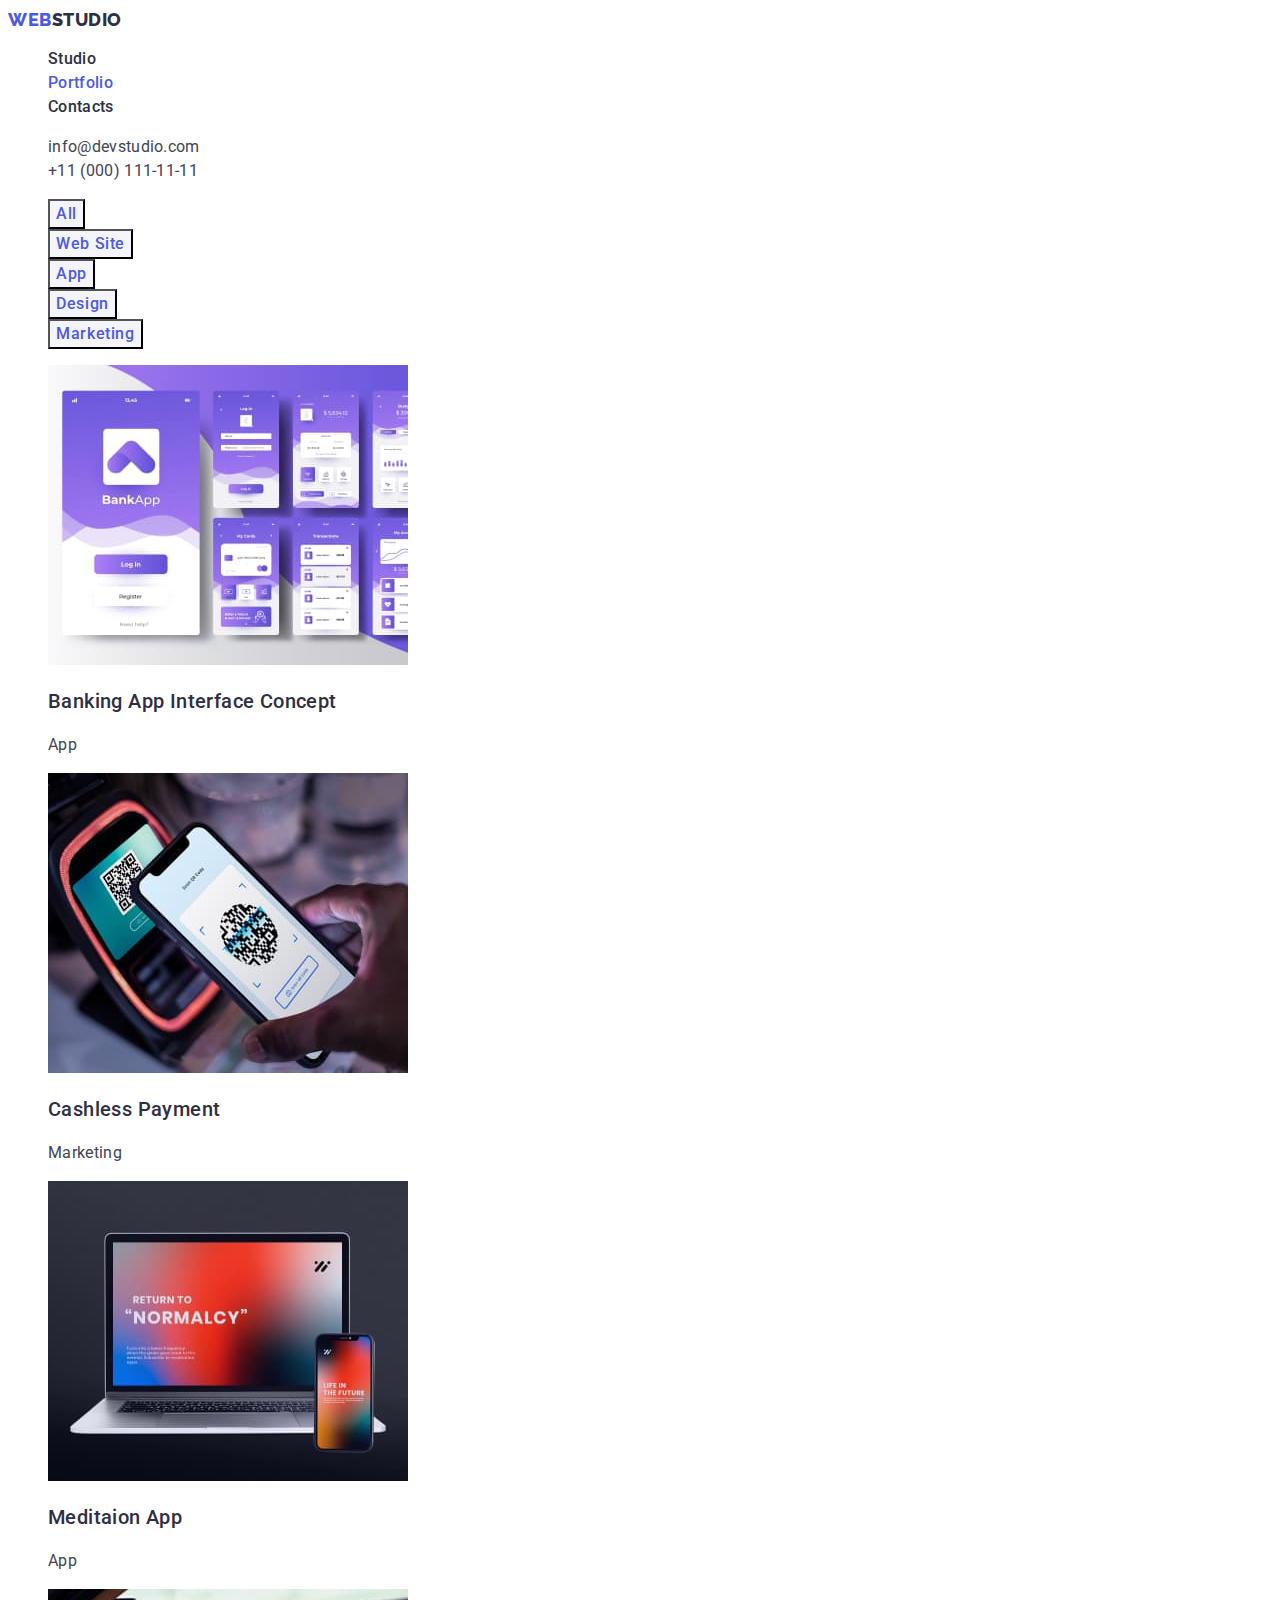
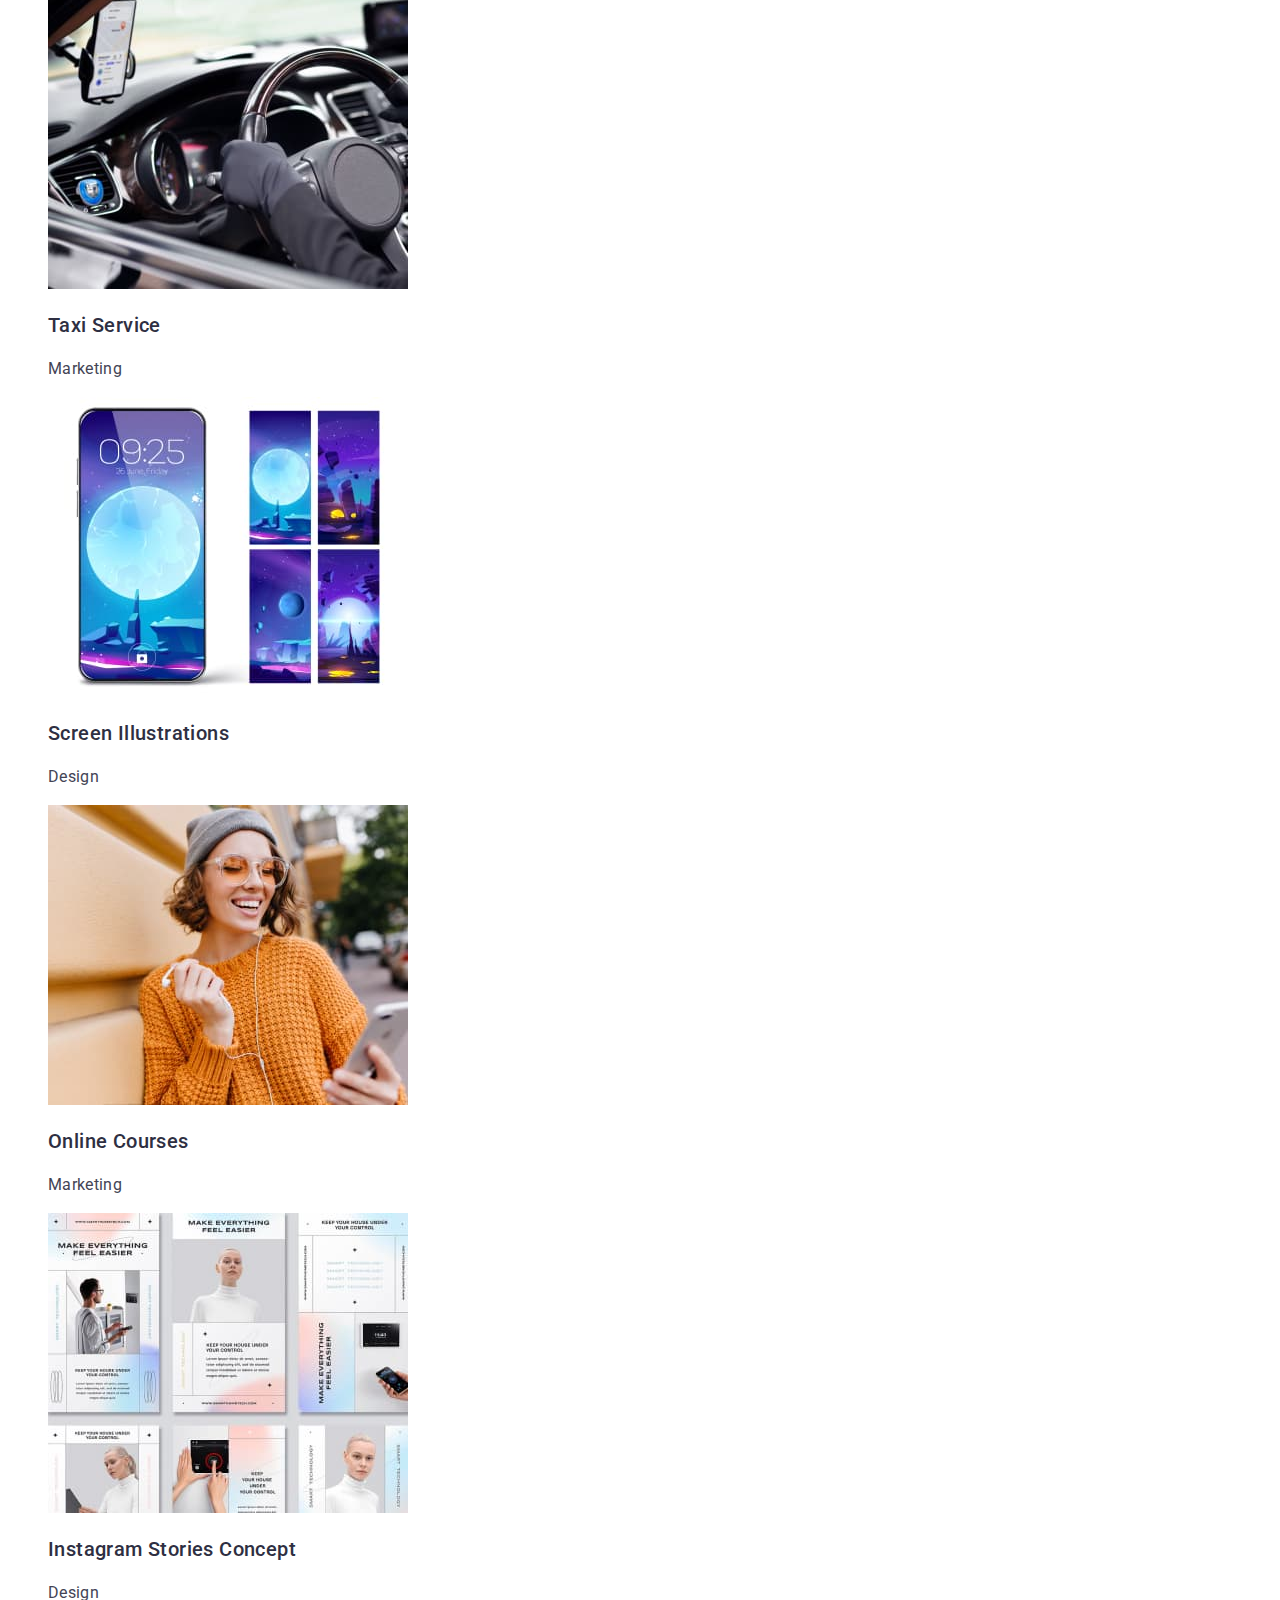
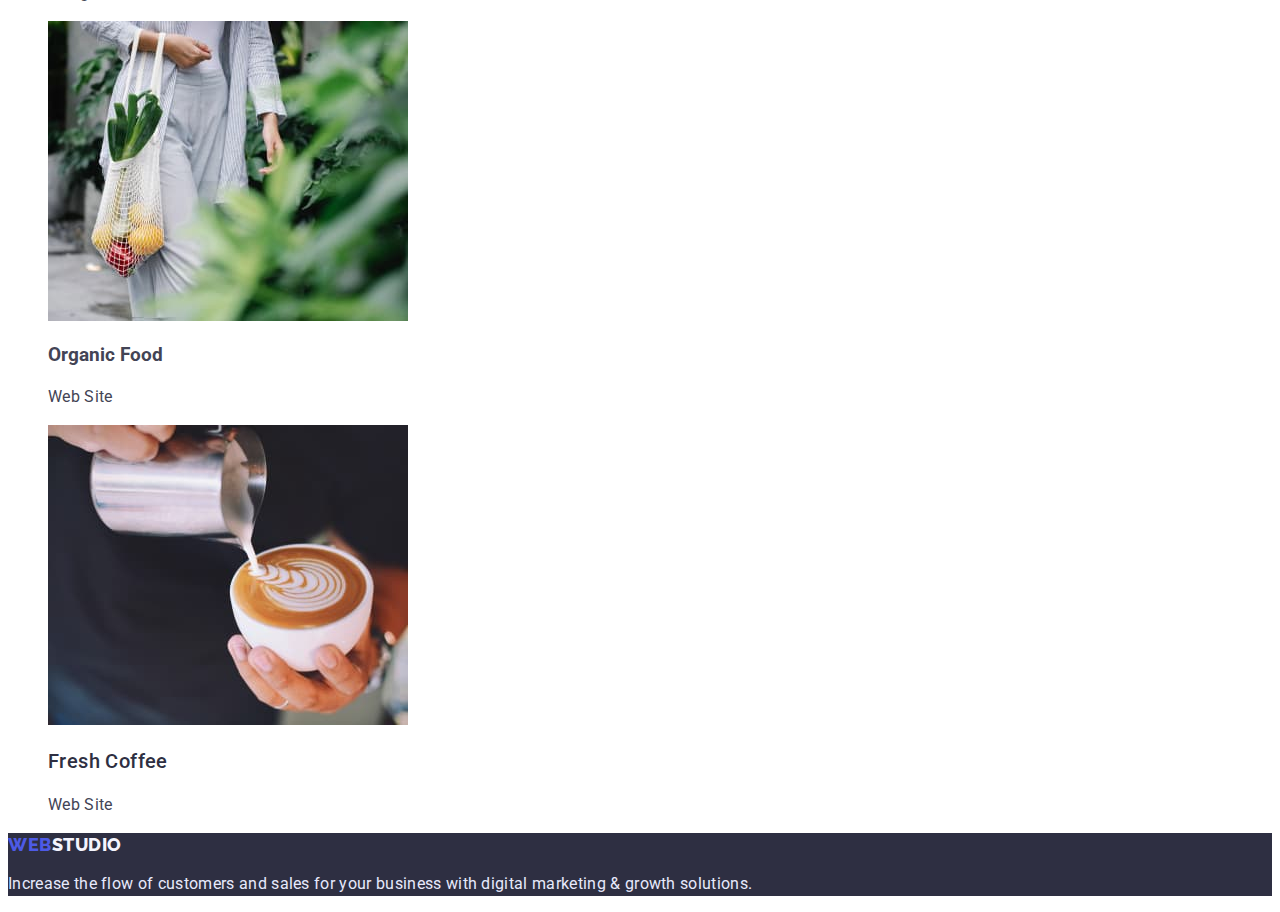
==== portfolio.html @ 2b56e554 "fix" ====
<!DOCTYPE html>
<html lang="en">
  <head>
    <meta charset="UTF-8" />
    <meta http-equiv="X-UA-Compatible" content="IE=edge" />
    <meta name="viewport" content="width=device-width, initial-scale=1.0" />
    <title>Портфоліо</title>
    <link rel="preconnect" href="https://fonts.googleapis.com" />
    <link rel="preconnect" href="https://fonts.gstatic.com" crossorigin />
    <link
      href="https://fonts.googleapis.com/css2?family=Raleway:wght@800&family=Roboto:wght@400;500;700;900&display=swap"
      rel="stylesheet"
    />
    <link rel="stylesheet" href="./css/style.css" />
  </head>
  <body>
    <header class="header">
      <nav>
        <a class="logo link" href="./index.html"
          >Web<span class="header-logo-span">studio</span></a
        >
        <ul class="menu list">
          <li><a class="menu-link link" href="./index.html">Studio</a></li>
          <li>
            <a class="menu-link link current" href="./portfolio.html"
              >Portfolio</a
            >
          </li>
          <li><a class="menu-link link" href="">Contacts</a></li>
        </ul>
      </nav>
      <address>
        <ul class="list">
          <li>
            <a
              class="contact-email-link link link"
              href="mailto:info@devstudio.com"
              >info@devstudio.com</a
            >
          </li>
          <li>
            <a
              class="contact-telephone-number link"
              href="tel:+11(000)111-11-11"
              >+11 (000) 111-11-11</a
            >
          </li>
        </ul>
      </address>
    </header>
    <main>
      <section>
        <h1 class="none">Portfolio</h1>
        <ul class="list">
          <li>
            <button class="filtr-btn" type="button">All</button>
          </li>
          <li>
            <button class="filtr-btn" type="button">Web Site</button>
          </li>
          <li>
            <button class="filtr-btn" type="button">App</button>
          </li>
          <li>
            <button class="filtr-btn" type="button">Design</button>
          </li>
          <li>
            <button class="filtr-btn" type="button">Marketing</button>
          </li>
        </ul>
        <ul class="list">
          <li>
            <img
              src="./images/imagesportfolio/bancking.jpg"
              alt="Banking App Interface Concept"
              width="360"
              height="300"
            />
            <h3 class="title-img">Banking App Interface Concept</h3>
            <p class="text-img">App</p>
          </li>
          <li>
            <img
              src="./images/imagesportfolio/payment.jpg"
              alt="Cashless Payment"
              width="360"
              height="300"
            />
            <h3 class="title-img">Cashless Payment</h3>
            <p class="text-img">Marketing</p>
          </li>
          <li>
            <img
              src="./images/imagesportfolio/meditation.jpg"
              alt="Meditaion App"
              width="360"
              height="300"
            />
            <h3 class="title-img">Meditaion App</h3>
            <p class="text-img">App</p>
          </li>
          <li>
            <img
              src="./images/imagesportfolio/taxi.jpg"
              alt="Taxi Service"
              width="360"
              height="300"
            />
            <h3 class="title-img">Taxi Service</h3>
            <p class="text-img">Marketing</p>
          </li>
          <li>
            <img
              src="./images/imagesportfolio/screen.jpg"
              alt="Screen Illustrations"
              width="360"
              height="300"
            />
            <h3 class="title-img">Screen Illustrations</h3>
            <p class="text-img">Design</p>
          </li>
          <li>
            <img
              src="./images/imagesportfolio/online.jpg"
              alt="Online Courses"
              width="360"
              height="300"
            />
            <h3 class="title-img">Online Courses</h3>
            <p class="text-img">Marketing</p>
          </li>
          <li>
            <img
              src="./images/imagesportfolio/instagramconcept.jpg"
              alt="Instagram Stories Concept"
              width="360"
              height="300"
            />
            <h3 class="title-img">Instagram Stories Concept</h3>
            <p class="text-img">Design</p>
          </li>
          <li>
            <img
              src="./images/imagesportfolio/organic.jpg"
              alt="Organic Food"
              width="360"
              height="300"
            />
            <h3>Organic Food</h3>
            <p class="text-img">Web Site</p>
          </li>
          <li>
            <img
              src="./images/imagesportfolio/fresh.jpg"
              alt="Fresh Coffee"
              width="360"
              height="300"
            />
            <h3 class="title-img">Fresh Coffee</h3>
            <p class="text-img">Web Site</p>
          </li>
        </ul>
      </section>
    </main>
    <footer class="footer-page">
      <a class="logo link" href="./index.html"
        >Web<span class="footer-span">studio</span></a
      >
      <p class="footer-text">
        Increase the flow of customers and sales for your business with digital
        marketing & growth solutions.
      </p>
    </footer>
  </body>
</html>
---- css/style.css ----
:root {
  /* font */
  --logo-font: "Raleway", sans-serif;
  --main-font: "Roboto", sans-serif;
  /* color */
  --iris-color: #4d5ae5;
  --dark-text-color: #2e2f42;
  --background-color: #f4f4fd;
  --body-text-color: #434455;
  --white-color: #ffffff;
  --accent-color: #e7e9fc;
  --btn-hover-color: #404bbf;
}
/* MAiN */
body {
  font-family: var(--main-font);
  color: var(--body-text-color);
}
.list {
  list-style: none;
}
.link {
  color: currentColor;
  text-decoration: none;
}
.none {
  display: none;
}
.logo {
  font-family: var(--logo-font);
  font-weight: 800;
  font-size: 18px;
  line-height: 1.3;
  letter-spacing: 0.03em;
  text-transform: uppercase;
  color: var(--iris-color);
}
.logo:focus {
  color: var(--iris-color);
}
.header-logo-span {
  font-family: var(--logo-font);
  font-weight: 800;
  font-size: 18px;
  line-height: 1.3;
  letter-spacing: 0.03em;
  text-transform: uppercase;
  color: var(--dark-text-color);
}
.menu-link {
  font-weight: 500;
  font-size: 16px;
  line-height: 1.5;
  letter-spacing: 0.02em;
  color: var(--dark-text-color);
}
.menu-link:focus,
.menu-link:hover {
  color: var(--iris-color);
}
.menu .menu-link.current {
  color: var(--iris-color);
}
.contact-email-link,
.contact-telephone-number {
  font-style: normal;
  font-size: 16px;
  line-height: 1.5;
  letter-spacing: 0.02em;
}
.contact-email-link:hover,
.contact-email-link:focus {
  color: var(--iris-color);
}
.contact-telephone-number:hover,
.contact-telephone-number:focus {
  color: var(--iris-color);
}
.hero-block {
  background-color: var(--dark-text-color);
}
.title-web-studio {
  font-weight: 700;
  font-size: 56px;
  line-height: 1.1;
  letter-spacing: 0.02em;
  color: var(--white-color);
}
.hero-btn {
  font-family: inherit;
  font-weight: 500;
  font-size: 16px;
  line-height: 1.5;
  letter-spacing: 0.04em;
  cursor: pointer;
  color: var(--white-color);
  background-color: var(--iris-color);
}
.hero-btn:hover,
.hero-btn:focus {
  background-color: var(--btn-hover-color);
}
.title-style {
  font-weight: 500;
  font-size: 20px;
  line-height: 1.2;
  letter-spacing: 0.02em;
  color: var(--dark-text-color);
}
.main-text {
  font-size: 16px;
  line-height: 1.5;
  letter-spacing: 0.02em;
}
.section-title {
  font-weight: 700;
  font-size: 36px;
  line-height: 1.1;
  letter-spacing: 0.02em;
  text-transform: capitalize;
  color: var(--dark-text-color);
}
.team-section {
  background-color: var(--background-color);
}
.footer-page {
  background-color: var(--dark-text-color);
}
.footer-span {
  font-family: var(--logo-font);
  font-weight: 800;
  font-size: 18px;
  line-height: 1.3;
  letter-spacing: 0.03em;
  text-transform: uppercase;
  color: var(--background-color);
}
.footer-text {
  font-size: 16px;
  line-height: 1.5;
  letter-spacing: 0.02em;
  color: var(--accent-color);
}
/* PORFOLIO */
.filtr-btn {
  font-family: inherit;
  font-weight: 500;
  font-size: 16px;
  line-height: 1.5;
  letter-spacing: 0.04em;
  cursor: pointer;
  color: var(--iris-color);
  background-color: var(--background-color);
}
.filtr-btn:hover,
.filtr-btn:focus {
  color: var(--white-color);
  background-color: var(--btn-hover-color);
}
.title-img {
  font-weight: 500;
  font-size: 20px;
  line-height: 1.2;
  letter-spacing: 0.02em;
  color: var(--dark-text-color);
}
.text-img {
  font-size: 16px;
  line-height: 1.5;
  letter-spacing: 0.02em;
}
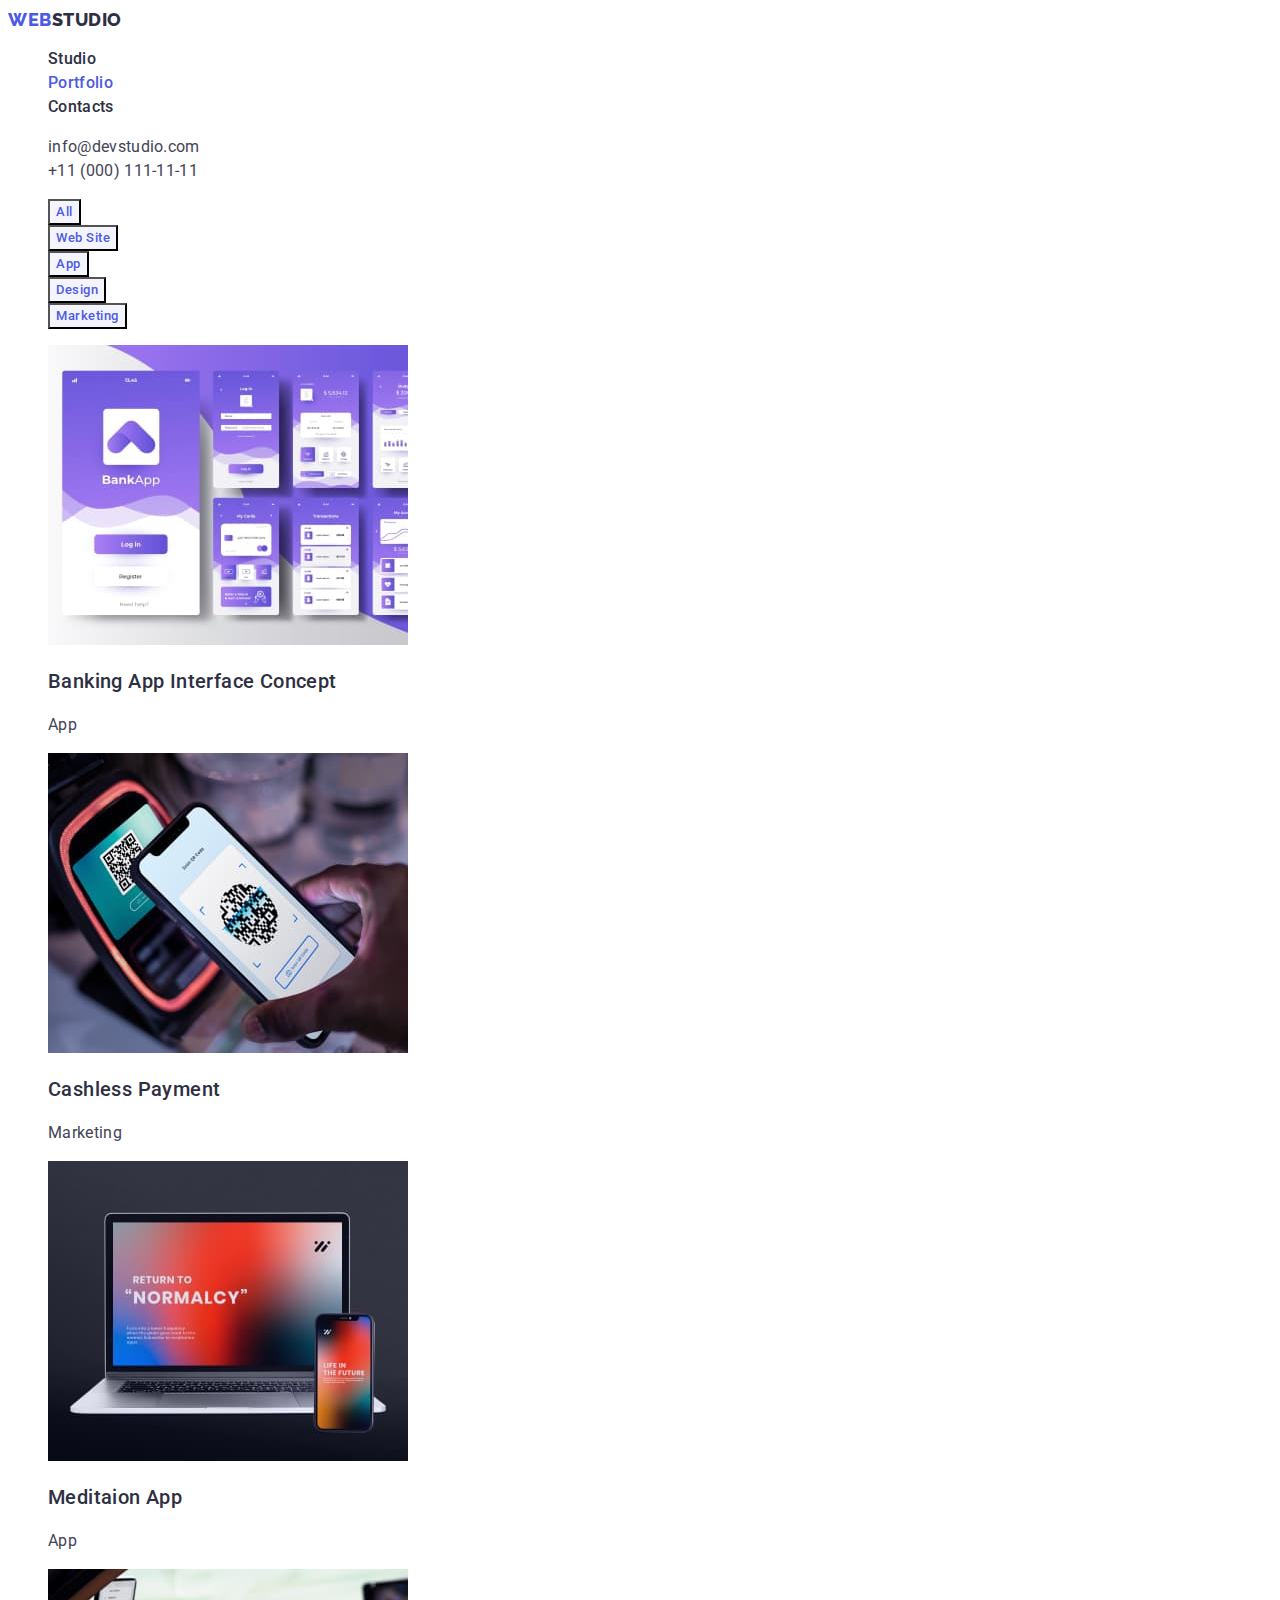
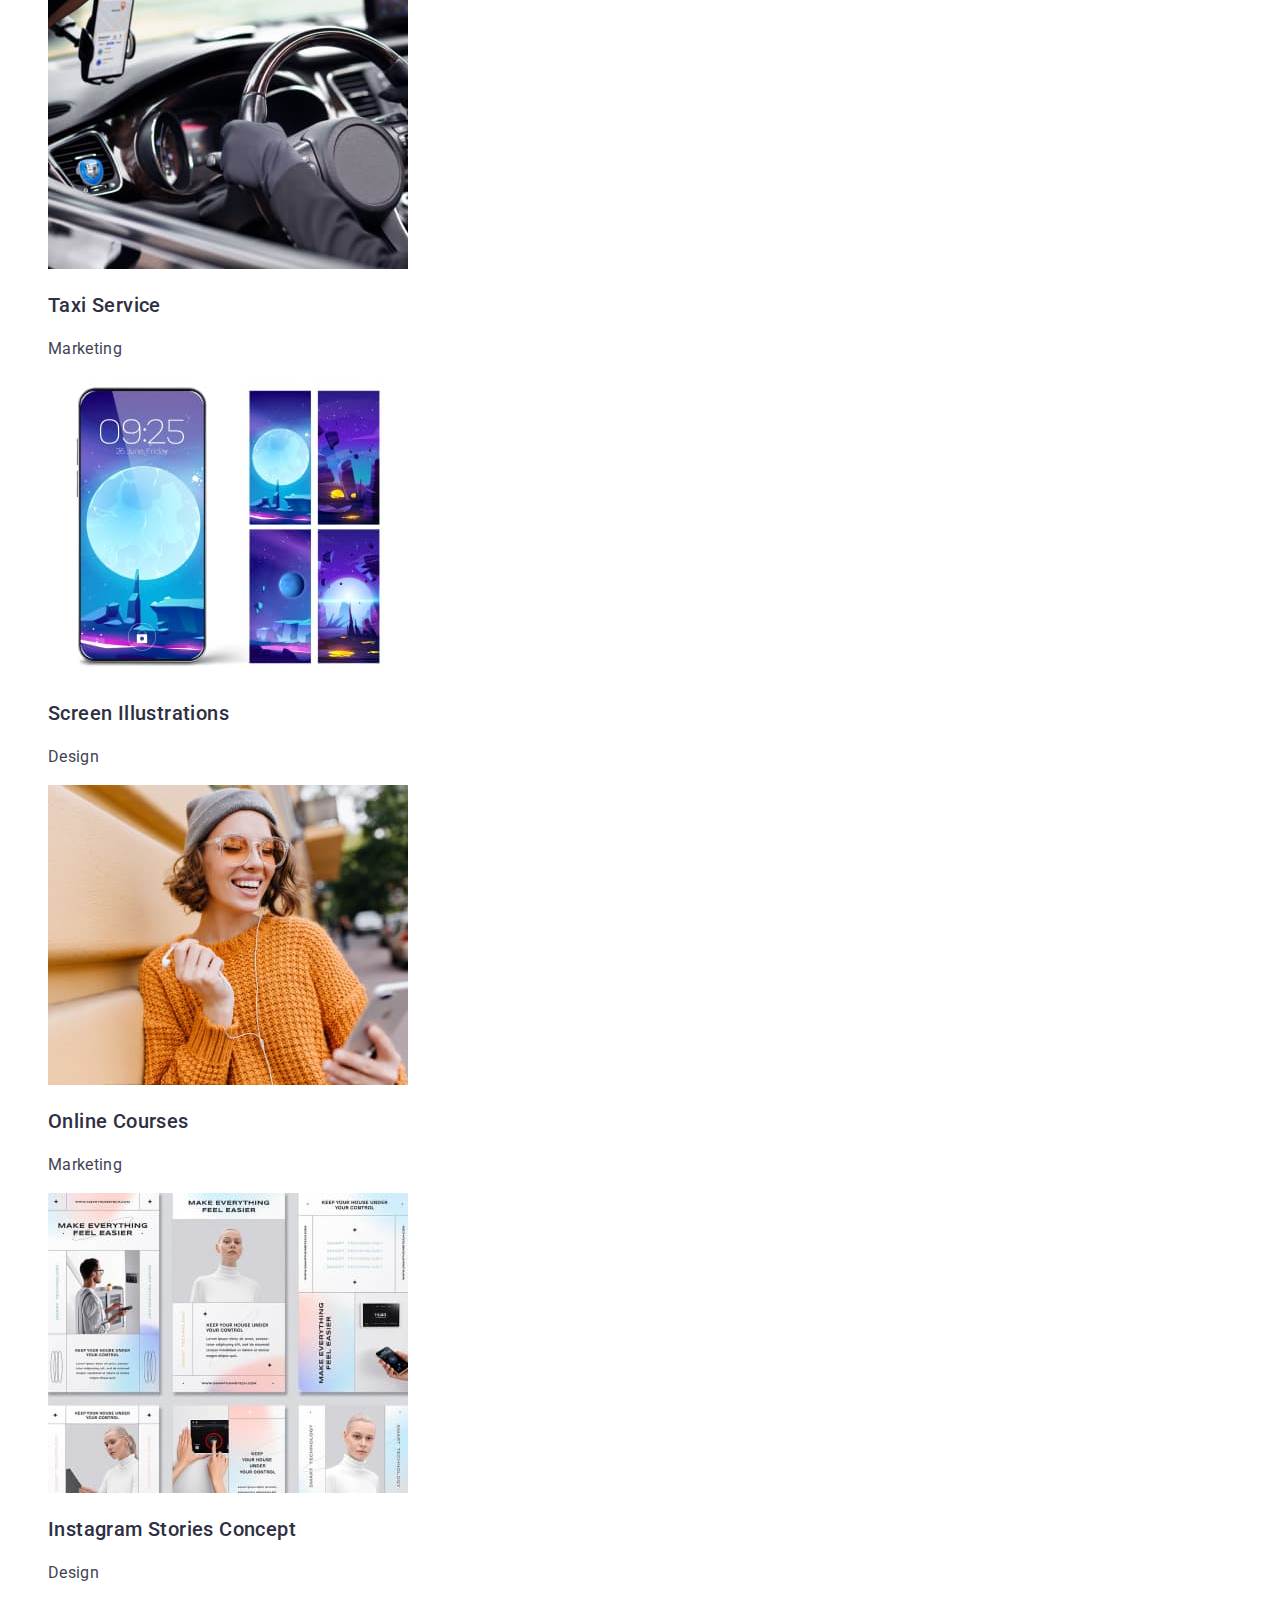
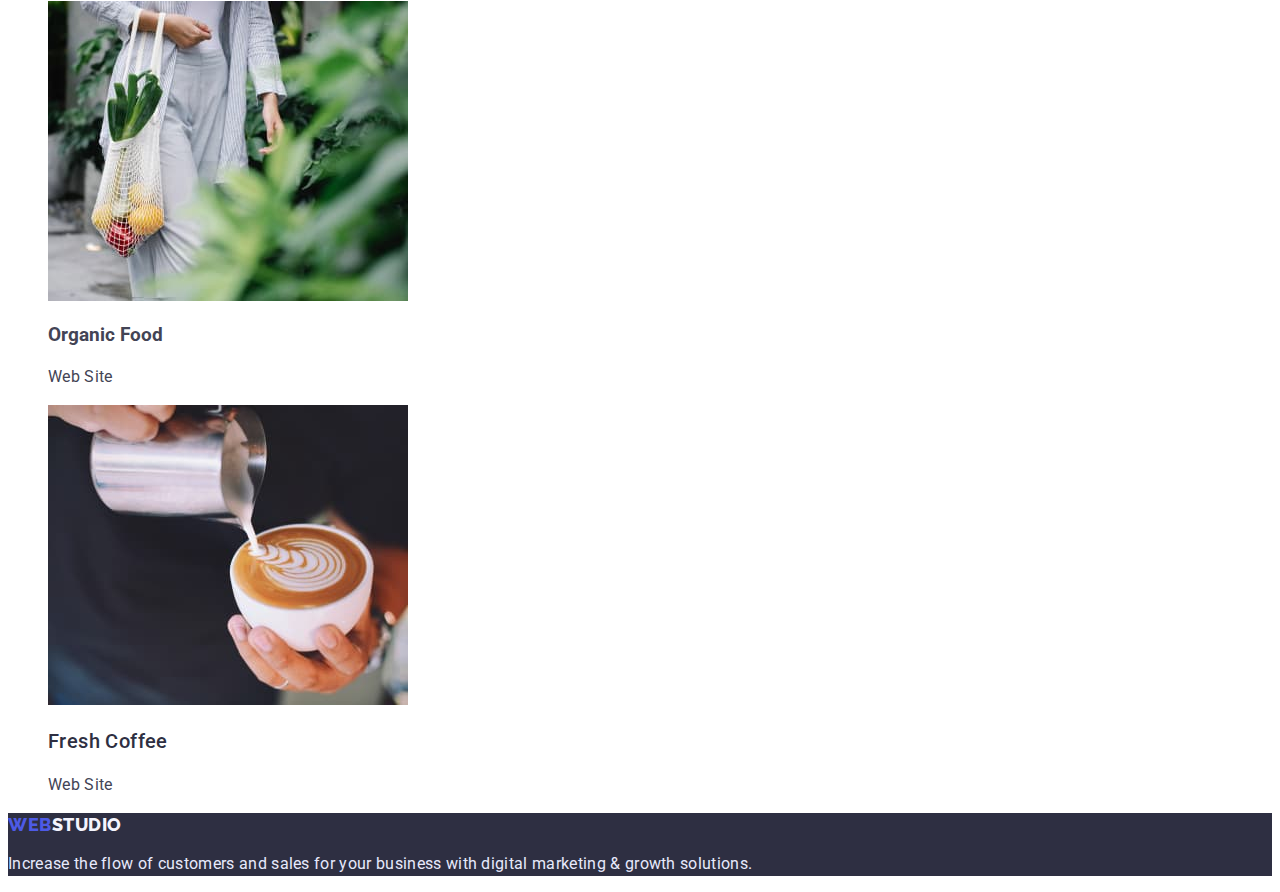
==== commit 00e3de76: "fix2" ====
--- a/portfolio.html
+++ b/portfolio.html
@@ -76,8 +76,8 @@
               width="360"
               height="300"
             />
-            <h3 class="title-img">Banking App Interface Concept</h3>
-            <p class="text-img">App</p>
+            <h3 class="section-subtitle">Banking App Interface Concept</h3>
+            <p class="section-text">App</p>
           </li>
           <li>
             <img
@@ -86,8 +86,8 @@
               width="360"
               height="300"
             />
-            <h3 class="title-img">Cashless Payment</h3>
-            <p class="text-img">Marketing</p>
+            <h3 class="section-subtitle">Cashless Payment</h3>
+            <p class="section-text">Marketing</p>
           </li>
           <li>
             <img
@@ -96,8 +96,8 @@
               width="360"
               height="300"
             />
-            <h3 class="title-img">Meditaion App</h3>
-            <p class="text-img">App</p>
+            <h3 class="section-subtitle">Meditaion App</h3>
+            <p class="section-text">App</p>
           </li>
           <li>
             <img
@@ -106,8 +106,8 @@
               width="360"
               height="300"
             />
-            <h3 class="title-img">Taxi Service</h3>
-            <p class="text-img">Marketing</p>
+            <h3 class="section-subtitle">Taxi Service</h3>
+            <p class="section-text">Marketing</p>
           </li>
           <li>
             <img
@@ -116,8 +116,8 @@
               width="360"
               height="300"
             />
-            <h3 class="title-img">Screen Illustrations</h3>
-            <p class="text-img">Design</p>
+            <h3 class="section-subtitle">Screen Illustrations</h3>
+            <p class="section-text">Design</p>
           </li>
           <li>
             <img
@@ -126,8 +126,8 @@
               width="360"
               height="300"
             />
-            <h3 class="title-img">Online Courses</h3>
-            <p class="text-img">Marketing</p>
+            <h3 class="section-subtitle">Online Courses</h3>
+            <p class="section-text">Marketing</p>
           </li>
           <li>
             <img
@@ -136,8 +136,8 @@
               width="360"
               height="300"
             />
-            <h3 class="title-img">Instagram Stories Concept</h3>
-            <p class="text-img">Design</p>
+            <h3 class="section-subtitle">Instagram Stories Concept</h3>
+            <p class="section-text">Design</p>
           </li>
           <li>
             <img
@@ -147,7 +147,7 @@
               height="300"
             />
             <h3>Organic Food</h3>
-            <p class="text-img">Web Site</p>
+            <p class="section-text">Web Site</p>
           </li>
           <li>
             <img
@@ -156,8 +156,8 @@
               width="360"
               height="300"
             />
-            <h3 class="title-img">Fresh Coffee</h3>
-            <p class="text-img">Web Site</p>
+            <h3 class="section-subtitle">Fresh Coffee</h3>
+            <p class="section-text">Web Site</p>
           </li>
         </ul>
       </section>
--- a/css/style.css
+++ b/css/style.css
@@ -15,6 +15,8 @@
 body {
   font-family: var(--main-font);
   color: var(--body-text-color);
+  font-size: 16px;
+  background-color: var(--white-color);
 }
 .list {
   list-style: none;
@@ -39,17 +41,10 @@
   color: var(--iris-color);
 }
 .header-logo-span {
-  font-family: var(--logo-font);
-  font-weight: 800;
-  font-size: 18px;
-  line-height: 1.3;
-  letter-spacing: 0.03em;
-  text-transform: uppercase;
   color: var(--dark-text-color);
 }
 .menu-link {
   font-weight: 500;
-  font-size: 16px;
   line-height: 1.5;
   letter-spacing: 0.02em;
   color: var(--dark-text-color);
@@ -64,7 +59,6 @@
 .contact-email-link,
 .contact-telephone-number {
   font-style: normal;
-  font-size: 16px;
   line-height: 1.5;
   letter-spacing: 0.02em;
 }
@@ -79,8 +73,7 @@
 .hero-block {
   background-color: var(--dark-text-color);
 }
-.title-web-studio {
-  font-weight: 700;
+.hero-title{
   font-size: 56px;
   line-height: 1.1;
   letter-spacing: 0.02em;
@@ -89,7 +82,6 @@
 .hero-btn {
   font-family: inherit;
   font-weight: 500;
-  font-size: 16px;
   line-height: 1.5;
   letter-spacing: 0.04em;
   cursor: pointer;
@@ -100,20 +92,18 @@
 .hero-btn:focus {
   background-color: var(--btn-hover-color);
 }
-.title-style {
+.section-subtitle{
   font-weight: 500;
   font-size: 20px;
   line-height: 1.2;
   letter-spacing: 0.02em;
   color: var(--dark-text-color);
 }
-.main-text {
-  font-size: 16px;
+.section-text {
   line-height: 1.5;
   letter-spacing: 0.02em;
 }
 .section-title {
-  font-weight: 700;
   font-size: 36px;
   line-height: 1.1;
   letter-spacing: 0.02em;
@@ -127,16 +117,9 @@
   background-color: var(--dark-text-color);
 }
 .footer-span {
-  font-family: var(--logo-font);
-  font-weight: 800;
-  font-size: 18px;
-  line-height: 1.3;
-  letter-spacing: 0.03em;
-  text-transform: uppercase;
   color: var(--background-color);
 }
 .footer-text {
-  font-size: 16px;
   line-height: 1.5;
   letter-spacing: 0.02em;
   color: var(--accent-color);
@@ -145,7 +128,6 @@
 .filtr-btn {
   font-family: inherit;
   font-weight: 500;
-  font-size: 16px;
   line-height: 1.5;
   letter-spacing: 0.04em;
   cursor: pointer;
@@ -157,15 +139,3 @@
   color: var(--white-color);
   background-color: var(--btn-hover-color);
 }
-.title-img {
-  font-weight: 500;
-  font-size: 20px;
-  line-height: 1.2;
-  letter-spacing: 0.02em;
-  color: var(--dark-text-color);
-}
-.text-img {
-  font-size: 16px;
-  line-height: 1.5;
-  letter-spacing: 0.02em;
-}
